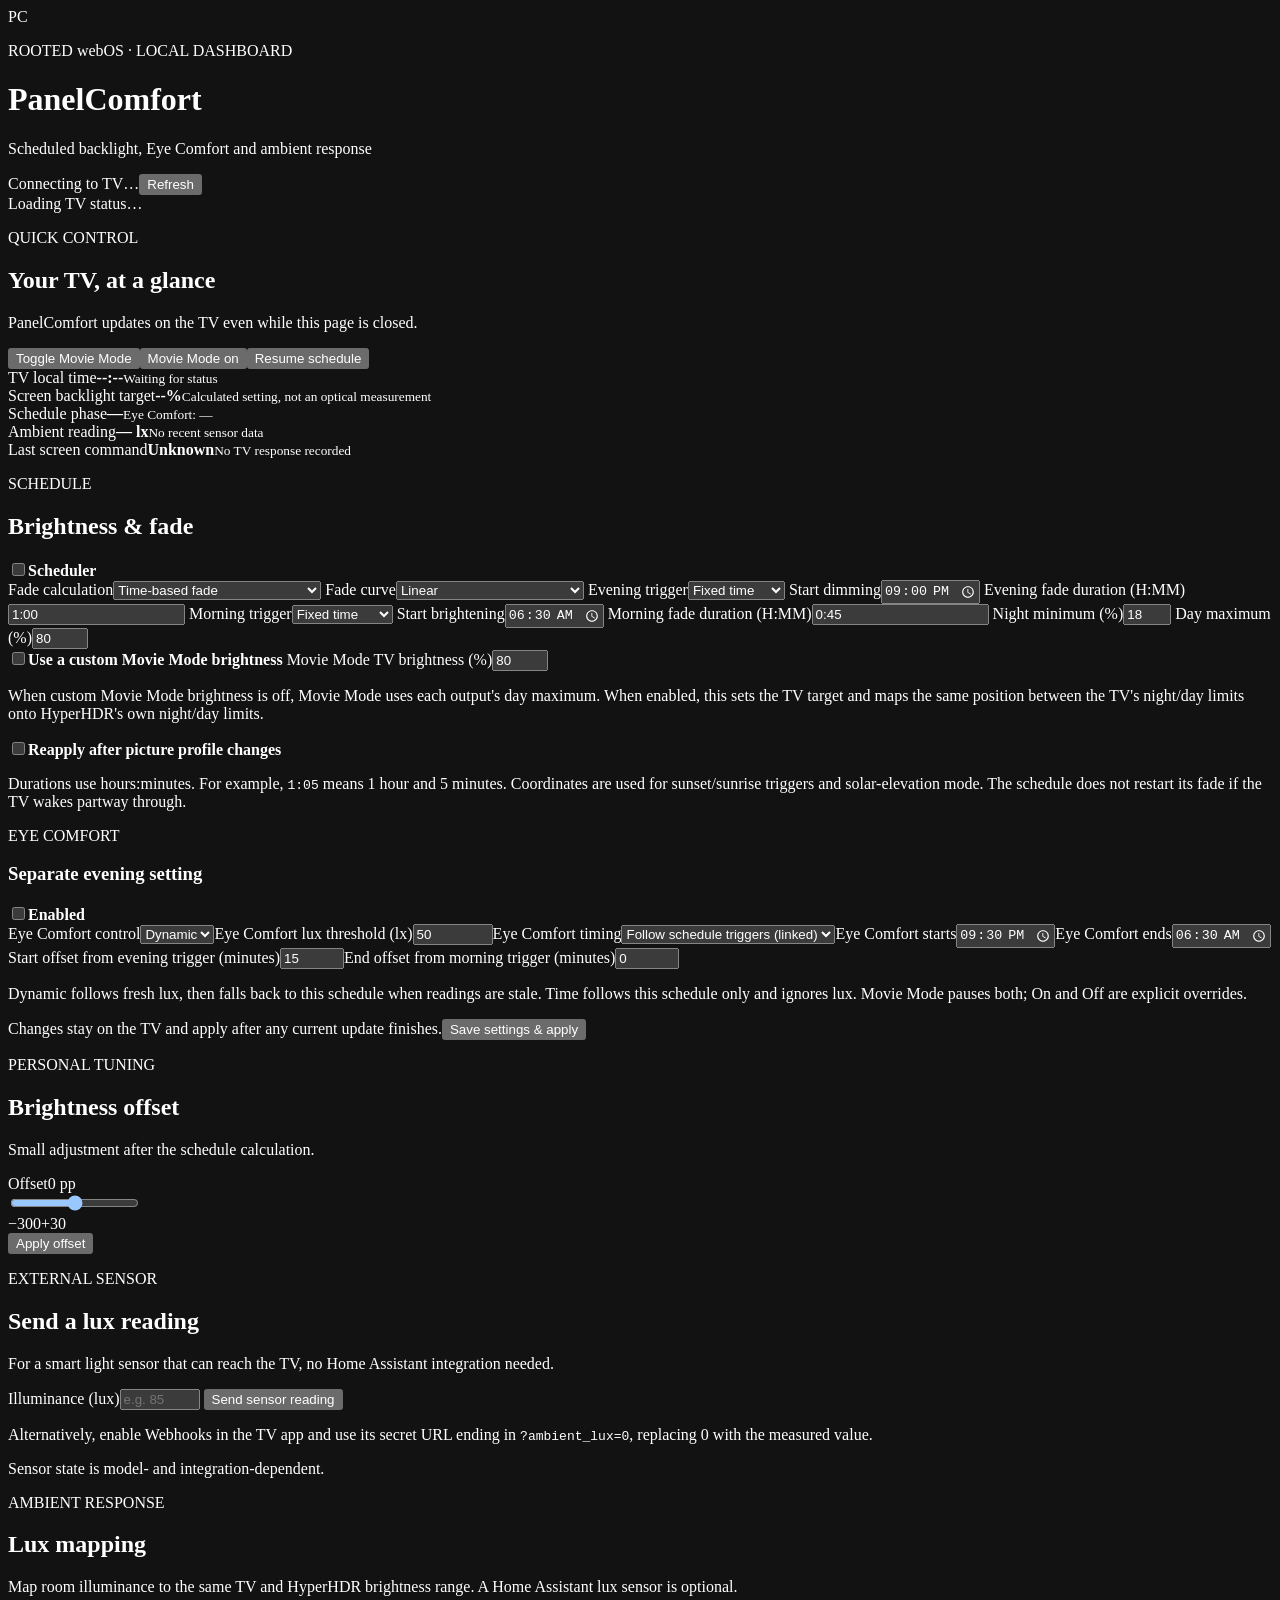
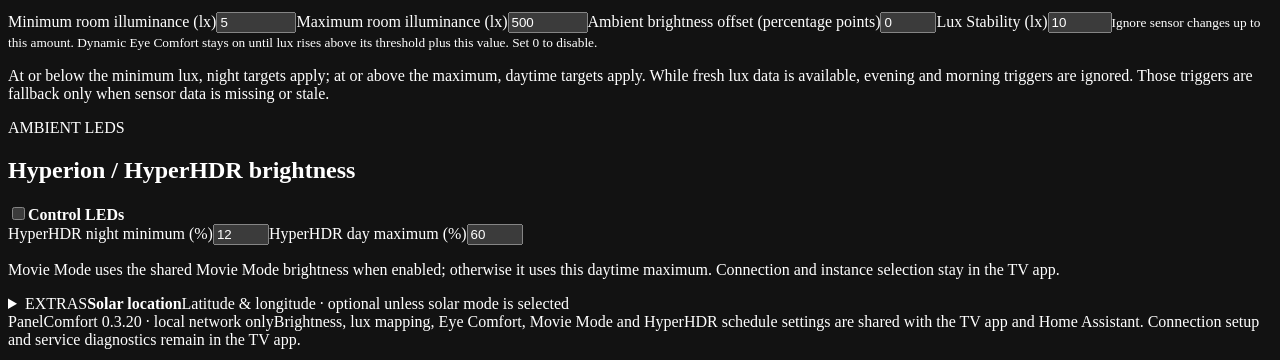
==== src/com.webosbrew.panelcomfort/web-ui/index.html @ 4defeb70 "Initial public release of PanelComfort for HA 1.18.0 and webOS 0.3.20" ====
<!doctype html>
<html lang="en">
<head>
  <meta charset="utf-8">
  <meta name="viewport" content="width=device-width, initial-scale=1">
  <meta name="color-scheme" content="dark">
  <meta name="robots" content="noindex,nofollow">
  <title>PanelComfort · TV dashboard</title>
  <link rel="stylesheet" href="/panelcomfort.css">
</head>
<body>
  <main class="shell">
    <header class="topbar">
      <div class="brand"><span class="mark">PC</span><div><p class="kicker">ROOTED webOS · LOCAL DASHBOARD</p><h1>PanelComfort</h1><p class="sub">Scheduled backlight, Eye Comfort and ambient response</p></div></div>
      <div class="connection"><span id="connectionDot" class="dot"></span><span id="connectionText">Connecting to TV…</span><button id="refresh" class="button ghost small">Refresh</button></div>
    </header>
    <div id="notice" class="notice" role="status" aria-live="polite">Loading TV status…</div>

    <section class="hero">
      <div><p class="kicker">QUICK CONTROL</p><h2 id="heroTitle">Your TV, at a glance</h2><p id="heroDetail">PanelComfort updates on the TV even while this page is closed.</p></div>
      <div class="hero-actions"><button id="movieToggle" class="button movie">Toggle Movie Mode</button><button id="movieOn" class="button ghost">Movie Mode on</button><button id="movieOff" class="button ghost">Resume schedule</button></div>
    </section>

    <section class="stats" aria-label="Current status">
      <article class="stat"><span>TV local time</span><strong id="time">--:--</strong><small id="date">Waiting for status</small></article>
      <article class="stat"><span>Screen backlight target</span><strong id="backlight">--%</strong><small>Calculated setting, not an optical measurement</small></article>
      <article class="stat"><span>Schedule phase</span><strong id="phase">—</strong><small id="eyeState">Eye Comfort: —</small></article>
      <article class="stat"><span>Ambient reading</span><strong id="lux">— lx</strong><small id="luxAge">No recent sensor data</small></article>
      <article class="stat"><span>Last screen command</span><strong id="screenApply">Unknown</strong><small id="screenApplyDetail">No TV response recorded</small></article>
    </section>

    <section class="grid">
      <article class="card span2">
        <div class="section-heading"><div><p class="kicker">SCHEDULE</p><h2>Brightness &amp; fade</h2></div><label class="switch"><input id="enabled" type="checkbox"><span></span><b>Scheduler</b></label></div>
        <div class="form-grid">
          <label>Fade calculation<select id="method"><option value="duration">Time-based fade</option><option value="solar">Follow solar elevation</option><option value="ambient">Ambient light sensor / webhook</option><option value="tv-sensor">TV built-in luminance sensor</option></select></label>
          <label>Fade curve<select id="curve"><option value="linear">Linear</option><option value="easein">Ease-in</option><option value="easeout">Ease-out</option><option value="smooth">Smoothstep S-curve</option><option value="smootherstep">Smootherstep</option><option value="twilight">Cosine / twilight</option><option value="rolloff-soft">Soft log roll-off</option><option value="rolloff">Log roll-off</option><option value="rolloff-strong">Strong log roll-off</option><option value="exponential">Exponential-in</option><option value="gamma-late">Power 2.2 / late change</option><option value="gamma-early">Power 0.45 / early response</option></select></label>
          <label>Evening trigger<select id="dimMode"><option value="fixed">Fixed time</option><option value="sunset">Local sunset</option></select></label>
          <label>Start dimming<input id="dimStart" type="time" value="21:00"></label>
          <label>Evening fade duration (H:MM)<input id="dimDuration" type="text" inputmode="numeric" value="1:00" placeholder="1:05"></label>
          <label>Morning trigger<select id="upMode"><option value="fixed">Fixed time</option><option value="sunrise">Local sunrise</option></select></label>
          <label>Start brightening<input id="undimStart" type="time" value="06:30"></label>
          <label>Morning fade duration (H:MM)<input id="undimDuration" type="text" inputmode="numeric" value="0:45" placeholder="0:45"></label>
          <label>Night minimum (%)<input id="minBrightness" type="number" min="0" max="70" step="1" value="18"></label>
          <label>Day maximum (%)<input id="maxBrightness" type="number" min="1" max="100" step="1" value="80"></label>
        </div>
        <label class="switch"><input id="movieBrightnessEnabled" type="checkbox"><span></span><b>Use a custom Movie Mode brightness</b></label>
        <label class="movie-brightness-field">Movie Mode TV brightness (%)<input id="movieBrightness" type="number" min="0" max="100" step="1" value="80"></label>
        <p class="hint">When custom Movie Mode brightness is off, Movie Mode uses each output's day maximum. When enabled, this sets the TV target and maps the same position between the TV's night/day limits onto HyperHDR's own night/day limits.</p>
        <label class="switch"><input id="profileProtection" type="checkbox"><span></span><b>Reapply after picture profile changes</b></label>
        <p class="hint">Durations use hours:minutes. For example, <code>1:05</code> means 1 hour and 5 minutes. Coordinates are used for sunset/sunrise triggers and solar-elevation mode. The schedule does not restart its fade if the TV wakes partway through.</p>
        <div class="section-heading subheading"><div><p class="kicker">EYE COMFORT</p><h3>Separate evening setting</h3></div><label class="switch"><input id="eyeEnabled" type="checkbox"><span></span><b>Enabled</b></label></div>
        <div class="form-grid compact"><label>Eye Comfort control<select id="eyeMode"><option value="dynamic">Dynamic</option><option value="time">Time</option><option value="on">On</option><option value="off">Off</option></select></label><label>Eye Comfort lux threshold (lx)<input id="eyeLuxThreshold" type="number" min="0" max="200000" step="1" value="50"></label><label>Eye Comfort timing<select id="eyeTiming"><option value="linked">Follow schedule triggers (linked)</option><option value="custom">Use explicit clock times</option></select></label><label>Eye Comfort starts<input id="eyeStart" type="time" value="21:30"></label><label>Eye Comfort ends<input id="eyeEnd" type="time" value="06:30"></label><label>Start offset from evening trigger (minutes)<input id="eyeStartOffset" type="number" min="-720" max="720" step="1" value="15"></label><label>End offset from morning trigger (minutes)<input id="eyeEndOffset" type="number" min="-720" max="720" step="1" value="0"></label></div>
        <p class="hint" id="eyeTimingHint">Dynamic follows fresh lux, then falls back to this schedule when readings are stale. Time follows this schedule only and ignores lux. Movie Mode pauses both; On and Off are explicit overrides.</p>
        <div class="footer-actions"><span class="hint">Changes stay on the TV and apply after any current update finishes.</span><button id="save" class="button primary">Save settings &amp; apply</button></div>
      </article>

      <article class="card">
        <p class="kicker">PERSONAL TUNING</p><h2>Brightness offset</h2>
        <p class="sub">Small adjustment after the schedule calculation.</p>
        <div class="range-heading"><label for="offset">Offset</label><output id="offsetOut">0 pp</output></div>
        <input id="offset" type="range" min="-30" max="30" step="1" value="0">
        <div class="range-scale"><span>−30</span><span>0</span><span>+30</span></div>
        <button id="saveOffset" class="button secondary full">Apply offset</button>
      </article>

      <article class="card">
        <p class="kicker">EXTERNAL SENSOR</p><h2>Send a lux reading</h2>
        <p class="sub">For a smart light sensor that can reach the TV, no Home Assistant integration needed.</p>
        <label>Illuminance (lux)<input id="luxInput" type="number" min="0" max="200000" step="1" placeholder="e.g. 85"></label>
        <button id="sendLux" class="button secondary full">Send sensor reading</button>
        <p class="hint">Alternatively, enable Webhooks in the TV app and use its secret URL ending in <code>?ambient_lux=0</code>, replacing 0 with the measured value.</p>
        <p id="sensorStatus" class="statusline">Sensor state is model- and integration-dependent.</p>
      </article>

      <article class="card">
        <p class="kicker">AMBIENT RESPONSE</p><h2>Lux mapping</h2>
        <p class="sub">Map room illuminance to the same TV and HyperHDR brightness range. A Home Assistant lux sensor is optional.</p>
        <div class="form-grid compact"><label>Minimum room illuminance (lx)<input id="ambientLuxMin" type="number" min="0" max="199999" step="1" value="5"></label><label>Maximum room illuminance (lx)<input id="ambientLuxMax" type="number" min="1" max="200000" step="1" value="500"></label><label>Ambient brightness offset (percentage points)<input id="ambientOffset" type="number" min="-30" max="30" step="1" value="0"></label><label>Lux Stability (lx)<input id="luxStability" type="number" min="0" max="1000" step="1" value="10"><small>Ignore sensor changes up to this amount. Dynamic Eye Comfort stays on until lux rises above its threshold plus this value. Set 0 to disable.</small></label></div>
        <p class="hint">At or below the minimum lux, night targets apply; at or above the maximum, daytime targets apply. While fresh lux data is available, evening and morning triggers are ignored. Those triggers are fallback only when sensor data is missing or stale.</p>
      </article>

      <article class="card span2">
        <div class="section-heading"><div><p class="kicker">AMBIENT LEDS</p><h2>Hyperion / HyperHDR brightness</h2></div><label class="switch"><input id="hyperhdrEnabled" type="checkbox"><span></span><b>Control LEDs</b></label></div>
        <div class="form-grid compact"><label>HyperHDR night minimum (%)<input id="hyperhdrMin" type="number" min="0" max="100" step="1" value="12"></label><label>HyperHDR day maximum (%)<input id="hyperhdrMax" type="number" min="1" max="100" step="1" value="60"></label></div>
        <p class="hint">Movie Mode uses the shared Movie Mode brightness when enabled; otherwise it uses this daytime maximum. Connection and instance selection stay in the TV app.</p>
      </article>
    </section>

    <details class="card extras-card" id="extrasLocation">
      <summary><span><span class="kicker">EXTRAS</span><strong>Solar location</strong></span><span class="hint">Latitude &amp; longitude · optional unless solar mode is selected</span></summary>
      <p class="hint">Coordinates are used for sunrise/sunset triggers and solar-elevation mode. Internet geolocation is approximate; you can enter coordinates from a trusted map manually.</p>
      <div class="form-grid compact"><label>Latitude<input id="latitude" type="number" min="-89" max="89" step="0.0001" placeholder="e.g. 52.70"></label><label>Longitude<input id="longitude" type="number" min="-180" max="180" step="0.0001" placeholder="e.g. 5.20"></label><label>Sunset offset (minutes)<input id="sunsetOffset" type="number" min="-180" max="180" step="1" value="-20"></label><label>Sunrise offset (minutes)<input id="sunriseOffset" type="number" min="-180" max="180" step="1" value="0"></label></div>
      <p class="hint">The browser dashboard does not perform IP geolocation. Use the TV app's Extras tab if you want it to try an approximate lookup.</p>
    </details>

    <footer><span>PanelComfort 0.3.20 · local network only</span><span>Brightness, lux mapping, Eye Comfort, Movie Mode and HyperHDR schedule settings are shared with the TV app and Home Assistant. Connection setup and service diagnostics remain in the TV app.</span></footer>
  </main>
  <script src="/panelcomfort.js"></script>
</body>
</html>
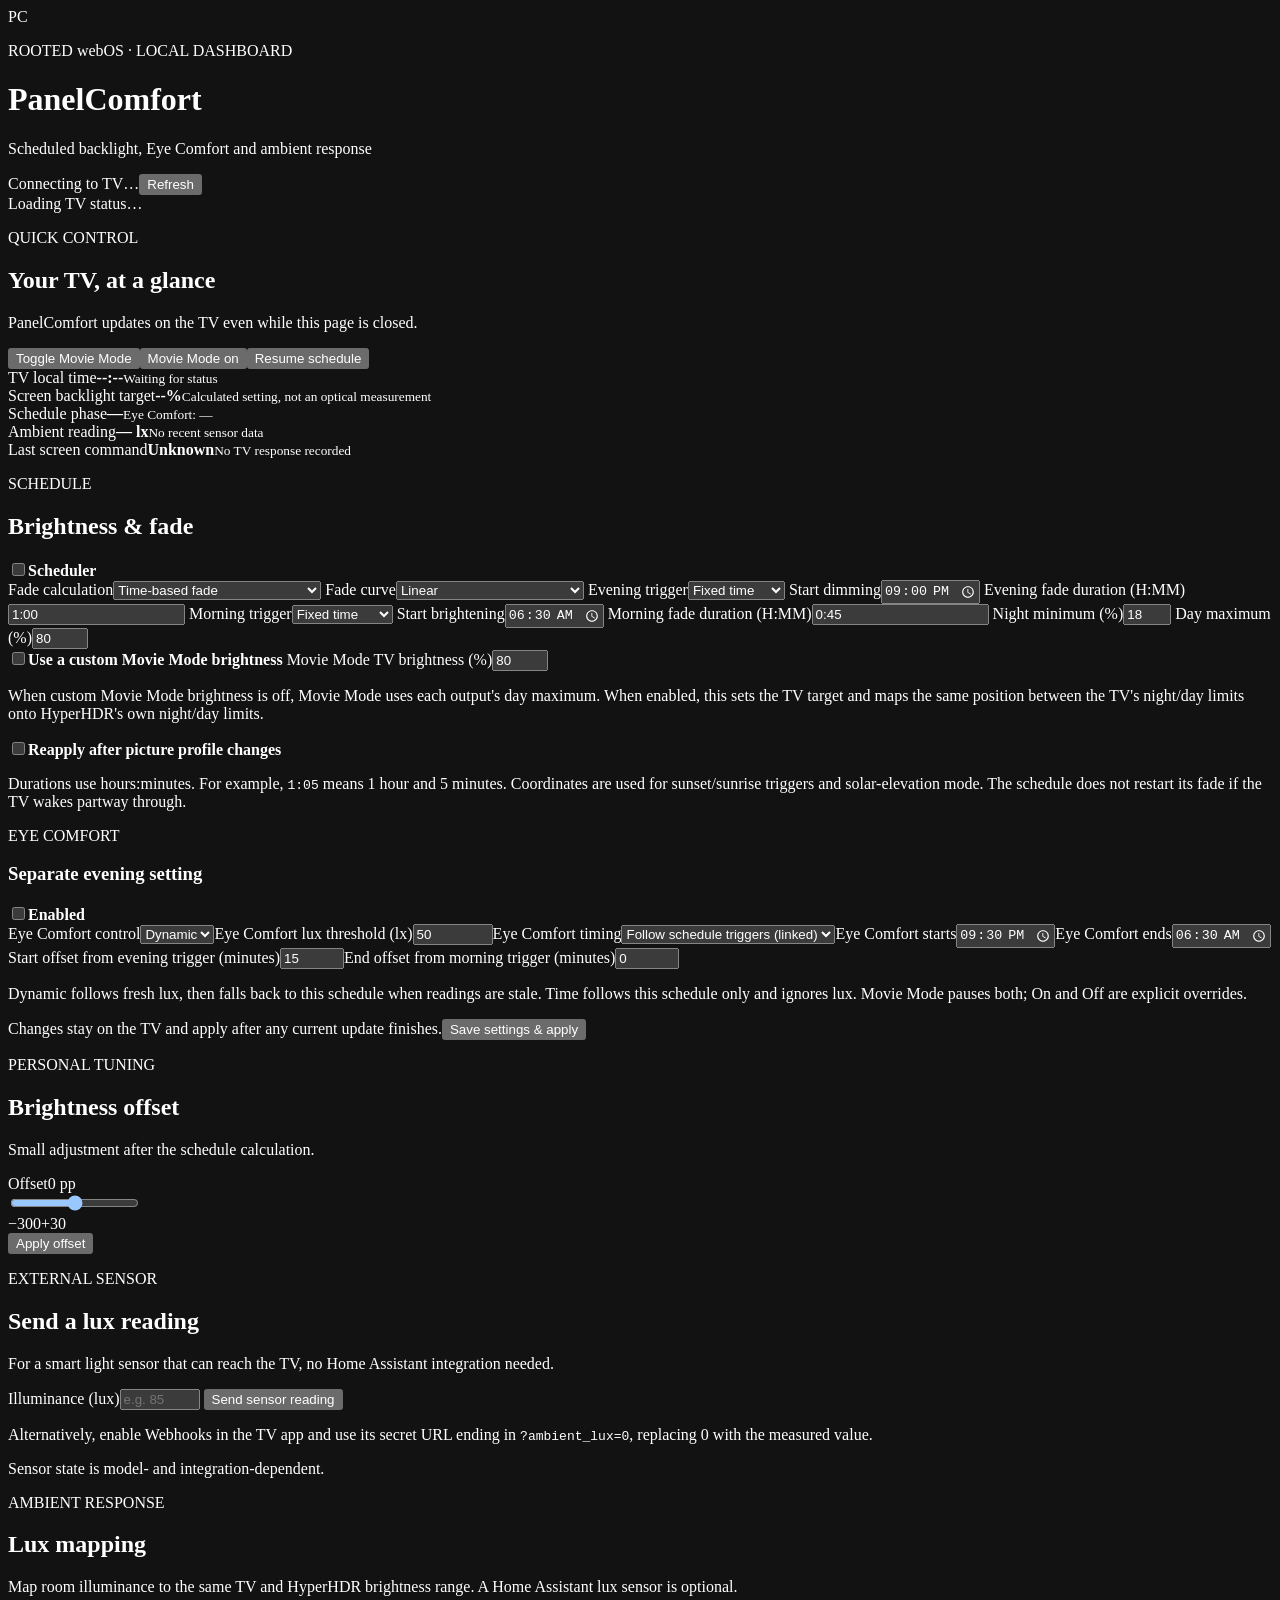
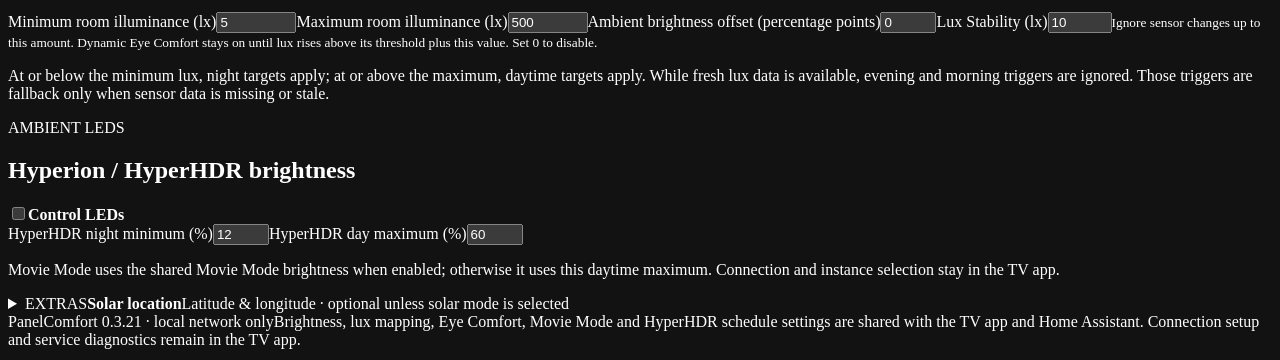
==== commit 7ae6117a: "Put the LED level back within seconds after HyperHDR resets A HyperHDR restart puts every instance b" ====
--- a/src/com.webosbrew.panelcomfort/web-ui/index.html
+++ b/src/com.webosbrew.panelcomfort/web-ui/index.html
@@ -94,7 +94,7 @@
       <p class="hint">The browser dashboard does not perform IP geolocation. Use the TV app's Extras tab if you want it to try an approximate lookup.</p>
     </details>
 
-    <footer><span>PanelComfort 0.3.20 · local network only</span><span>Brightness, lux mapping, Eye Comfort, Movie Mode and HyperHDR schedule settings are shared with the TV app and Home Assistant. Connection setup and service diagnostics remain in the TV app.</span></footer>
+    <footer><span>PanelComfort 0.3.21 · local network only</span><span>Brightness, lux mapping, Eye Comfort, Movie Mode and HyperHDR schedule settings are shared with the TV app and Home Assistant. Connection setup and service diagnostics remain in the TV app.</span></footer>
   </main>
   <script src="/panelcomfort.js"></script>
 </body>
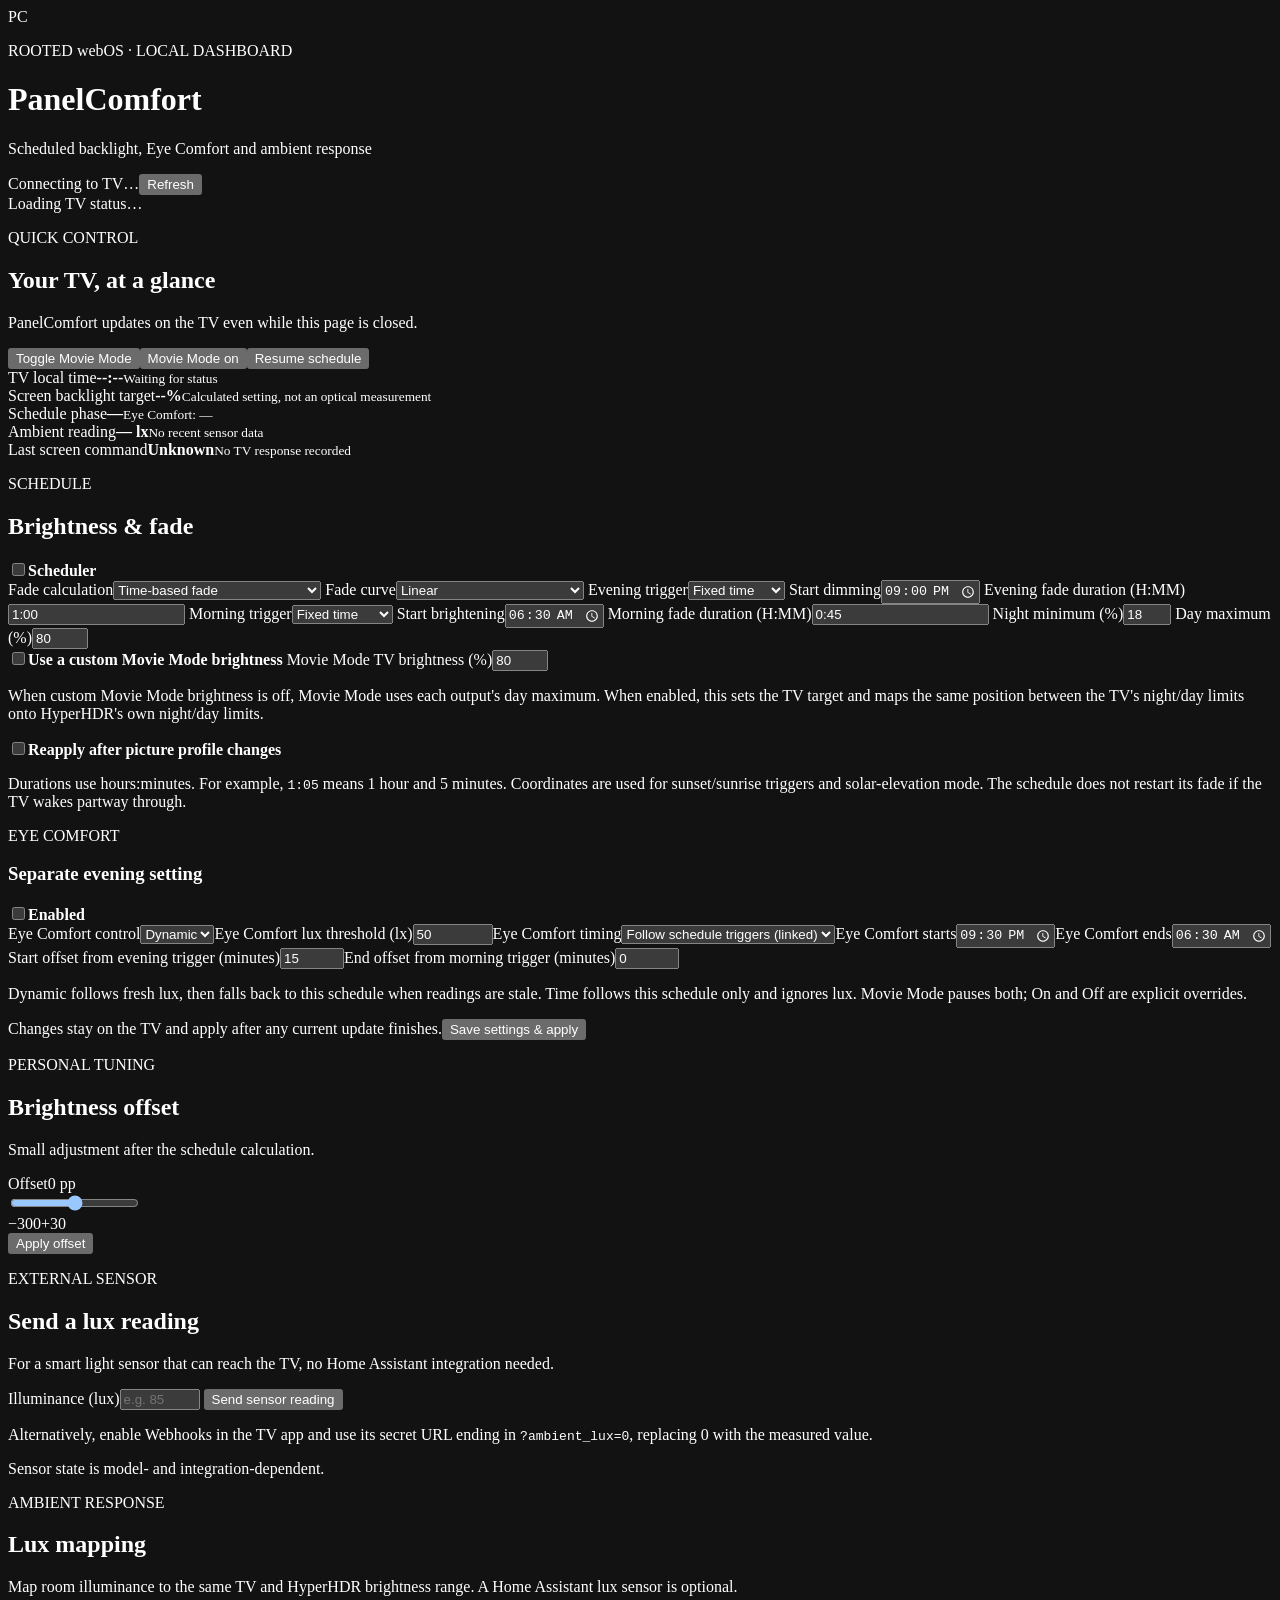
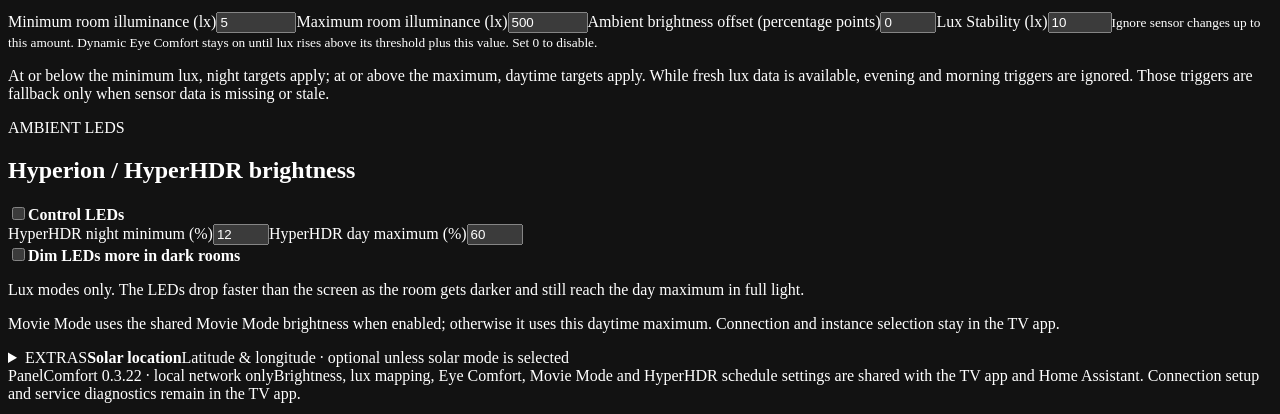
==== commit 6f407dc5: "Add an optional LED dark-room curve In lux modes, the LED strip can look much brighter than the pane" ====
--- a/src/com.webosbrew.panelcomfort/web-ui/index.html
+++ b/src/com.webosbrew.panelcomfort/web-ui/index.html
@@ -83,6 +83,7 @@
       <article class="card span2">
         <div class="section-heading"><div><p class="kicker">AMBIENT LEDS</p><h2>Hyperion / HyperHDR brightness</h2></div><label class="switch"><input id="hyperhdrEnabled" type="checkbox"><span></span><b>Control LEDs</b></label></div>
         <div class="form-grid compact"><label>HyperHDR night minimum (%)<input id="hyperhdrMin" type="number" min="0" max="100" step="1" value="12"></label><label>HyperHDR day maximum (%)<input id="hyperhdrMax" type="number" min="1" max="100" step="1" value="60"></label></div>
+        <label class="switch"><input id="hyperhdrDarkCurve" type="checkbox"><span></span><b>Dim LEDs more in dark rooms</b></label><p class="hint">Lux modes only. The LEDs drop faster than the screen as the room gets darker and still reach the day maximum in full light.</p>
         <p class="hint">Movie Mode uses the shared Movie Mode brightness when enabled; otherwise it uses this daytime maximum. Connection and instance selection stay in the TV app.</p>
       </article>
     </section>
@@ -94,7 +95,7 @@
       <p class="hint">The browser dashboard does not perform IP geolocation. Use the TV app's Extras tab if you want it to try an approximate lookup.</p>
     </details>
 
-    <footer><span>PanelComfort 0.3.21 · local network only</span><span>Brightness, lux mapping, Eye Comfort, Movie Mode and HyperHDR schedule settings are shared with the TV app and Home Assistant. Connection setup and service diagnostics remain in the TV app.</span></footer>
+    <footer><span>PanelComfort 0.3.22 · local network only</span><span>Brightness, lux mapping, Eye Comfort, Movie Mode and HyperHDR schedule settings are shared with the TV app and Home Assistant. Connection setup and service diagnostics remain in the TV app.</span></footer>
   </main>
   <script src="/panelcomfort.js"></script>
 </body>
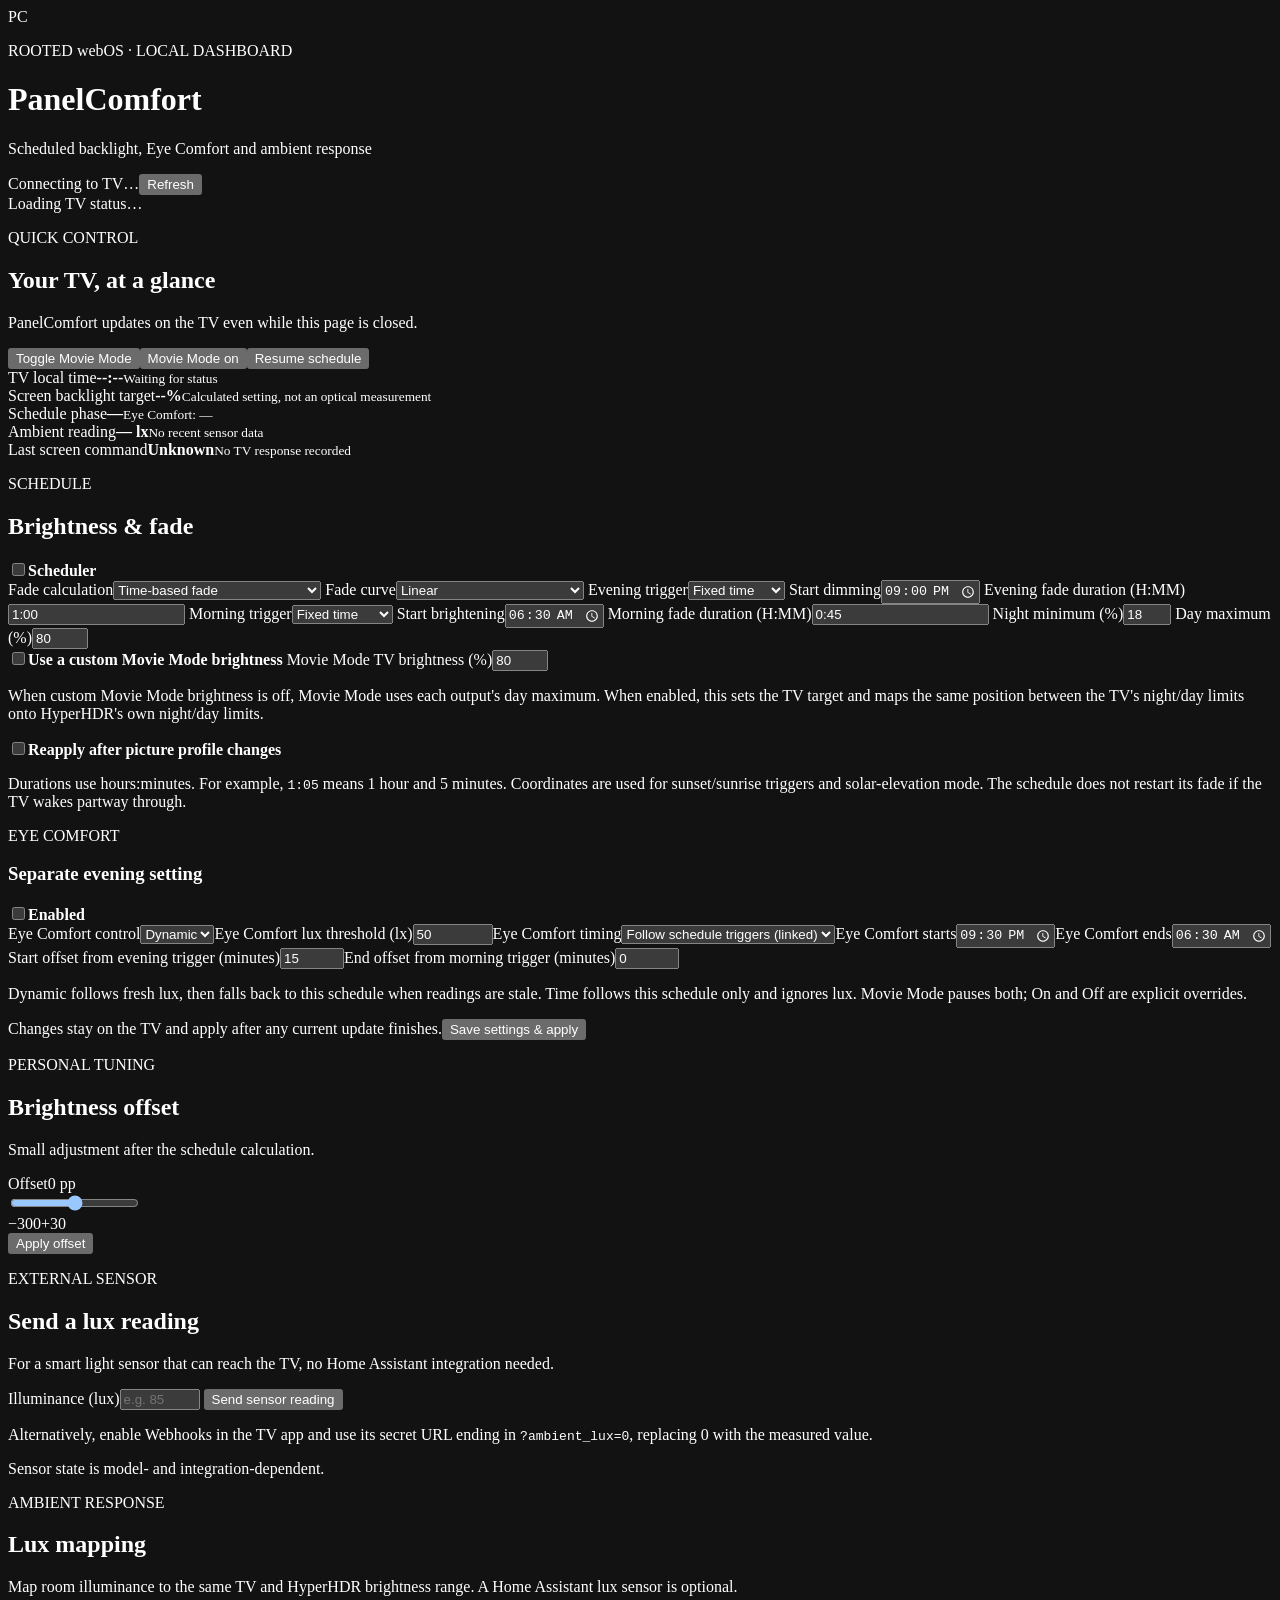
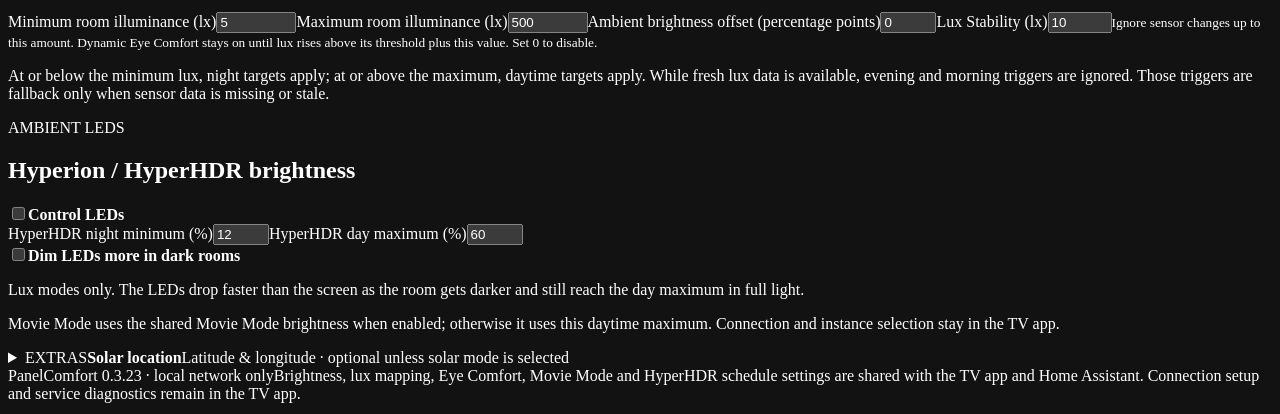
==== commit 8546b7e7: "Apply the first lux reading after a clock fallback at once A near-identical lux reading only refresh" ====
--- a/src/com.webosbrew.panelcomfort/web-ui/index.html
+++ b/src/com.webosbrew.panelcomfort/web-ui/index.html
@@ -95,7 +95,7 @@
       <p class="hint">The browser dashboard does not perform IP geolocation. Use the TV app's Extras tab if you want it to try an approximate lookup.</p>
     </details>
 
-    <footer><span>PanelComfort 0.3.22 · local network only</span><span>Brightness, lux mapping, Eye Comfort, Movie Mode and HyperHDR schedule settings are shared with the TV app and Home Assistant. Connection setup and service diagnostics remain in the TV app.</span></footer>
+    <footer><span>PanelComfort 0.3.23 · local network only</span><span>Brightness, lux mapping, Eye Comfort, Movie Mode and HyperHDR schedule settings are shared with the TV app and Home Assistant. Connection setup and service diagnostics remain in the TV app.</span></footer>
   </main>
   <script src="/panelcomfort.js"></script>
 </body>
